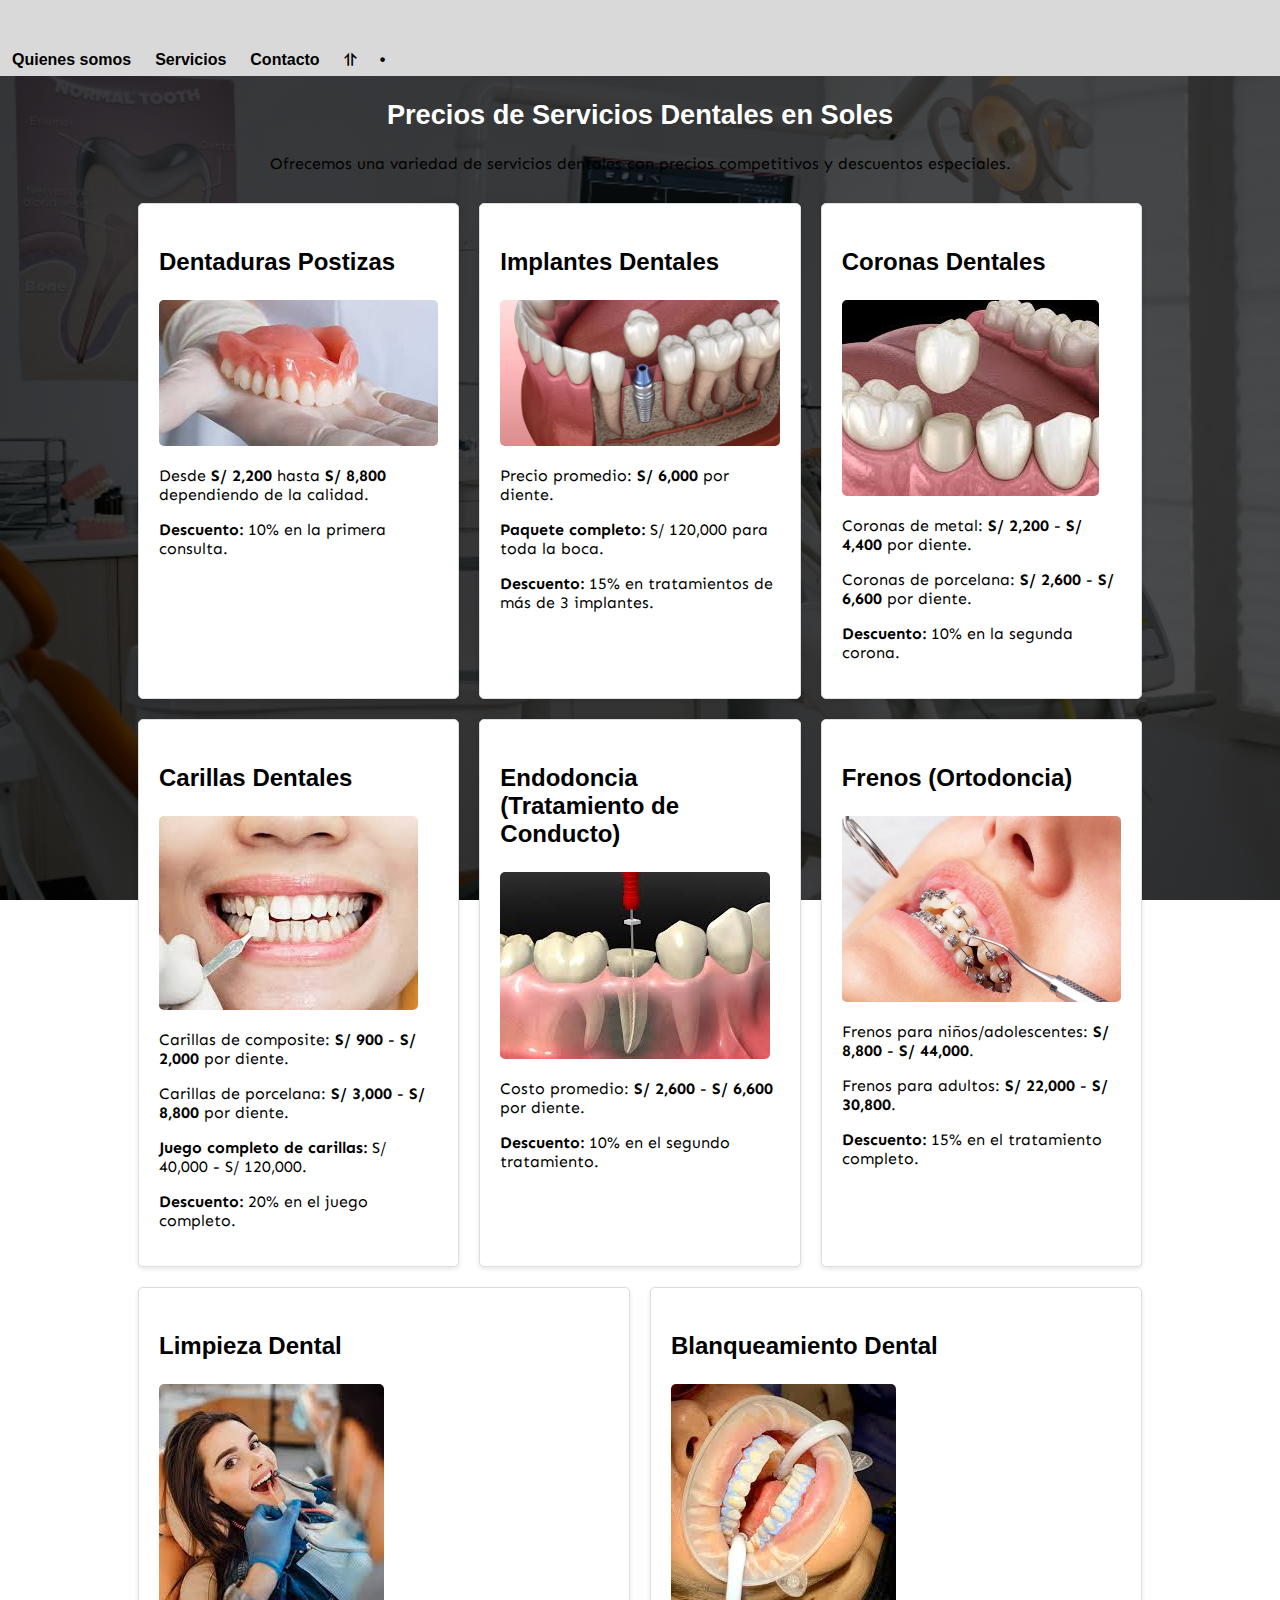
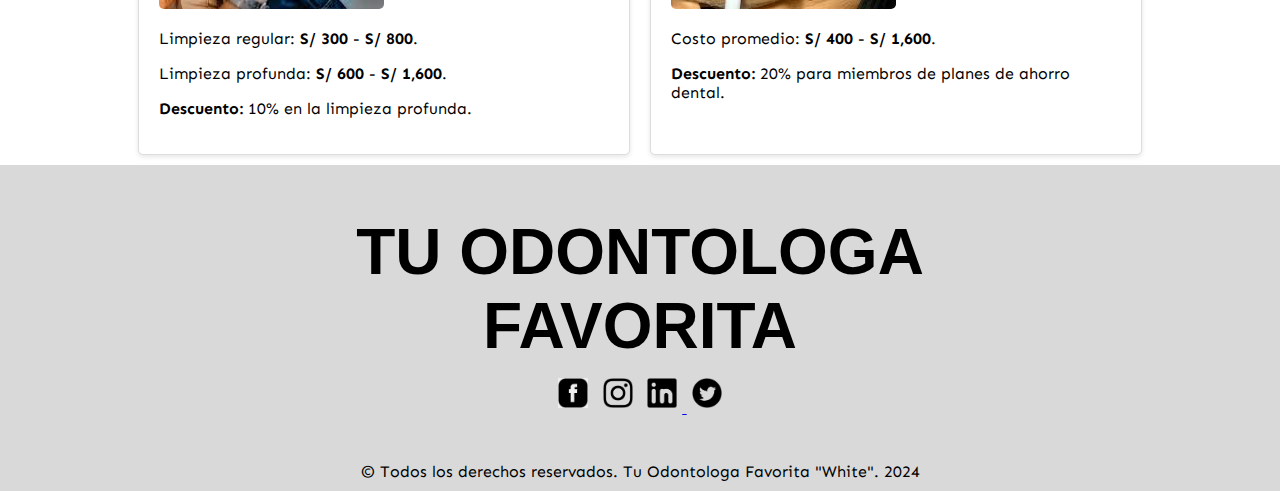
==== precios.html @ 2cdd818e "Add files via upload" ====
<!DOCTYPE html>
<html lang="en">
<head>
	<meta charset="UTF-8">
	<meta name="viewport" content="width=device-width, initial-scale=1.0">
	<title>White - Precios</title>
	<link rel="shortcut icon" type="image/x-icon" href="./img/diente.png">
    <link rel="stylesheet" href="./css/4.css">
</head>
<body>
	<header id="header">
            <div class="contenedor">
                <p class="logo-text">White</p>
                
                <nav>
                    <a href="./1.html" class="nav-quines-somos">Quienes somos</a>
                    <a href="./servicios.html" class="nav-servicios">Servicios</a>
                    <a href="./contacto.html" class="nav-contacto">Contacto</a>
                    <a href="./precios.html" class="nav-header">⥣</a>
                    <a href="./terminos.html" class="nav-header">•</a>
                </nav>
            </div>
        </header>

	    <section id="precios">
        <div class="container">
            <div class="section-texto">
                <h2>Precios de Servicios Dentales en Soles</h2>
                <p>Ofrecemos una variedad de servicios dentales con precios competitivos y descuentos especiales.</p>
            </div>
            <div class="container-precios">

                <article class="servicio">
                    <h3>Dentaduras Postizas</h3>
                    <img src="./img/dentadurapostiza.jpeg" alt="Dentaduras Postizas">
                    <p>Desde <strong>S/ 2,200</strong> hasta <strong>S/ 8,800</strong> dependiendo de la calidad.</p>
                    <p><strong>Descuento:</strong> 10% en la primera consulta.</p>
                </article>

                <article class="servicio">
                    <h3>Implantes Dentales</h3>
                    <img src="./img/implantesdentales.png" alt="Implantes Dentales">
                    <p>Precio promedio: <strong>S/ 6,000</strong> por diente.</p>
                    <p><strong>Paquete completo:</strong> S/ 120,000 para toda la boca.</p>
                    <p><strong>Descuento:</strong> 15% en tratamientos de más de 3 implantes.</p>
                </article>

                <article class="servicio">
                    <h3>Coronas Dentales</h3>
                    <img src="./img/coronasdentales.jpeg" alt="Coronas Dentales">
                    <p>Coronas de metal: <strong>S/ 2,200</strong> - <strong>S/ 4,400</strong> por diente.</p>
                    <p>Coronas de porcelana: <strong>S/ 2,600</strong> - <strong>S/ 6,600</strong> por diente.</p>
                    <p><strong>Descuento:</strong> 10% en la segunda corona.</p>
                </article>

                <article class="servicio">
                    <h3>Carillas Dentales</h3>
                    <img src="./img/carillasdentales.jpeg" alt="Carillas Dentales">
                    <p>Carillas de composite: <strong>S/ 900</strong> - <strong>S/ 2,000</strong> por diente.</p>
                    <p>Carillas de porcelana: <strong>S/ 3,000</strong> - <strong>S/ 8,800</strong> por diente.</p>
                    <p><strong>Juego completo de carillas:</strong> S/ 40,000 - S/ 120,000.</p>
                    <p><strong>Descuento:</strong> 20% en el juego completo.</p>
                </article>

                <article class="servicio">
                    <h3>Endodoncia (Tratamiento de Conducto)</h3>
                    <img src="./img/Endodonciatrata.jpeg" alt="Endodoncia">
                    <p>Costo promedio: <strong>S/ 2,600</strong> - <strong>S/ 6,600</strong> por diente.</p>
                    <p><strong>Descuento:</strong> 10% en el segundo tratamiento.</p>
                </article>

                <article class="servicio">
                    <h3>Frenos (Ortodoncia)</h3>
                    <img src="./img/frenos.png" alt="Frenos">
                    <p>Frenos para niños/adolescentes: <strong>S/ 8,800</strong> - <strong>S/ 44,000</strong>.</p>
                    <p>Frenos para adultos: <strong>S/ 22,000</strong> - <strong>S/ 30,800</strong>.</p>
                    <p><strong>Descuento:</strong> 15% en el tratamiento completo.</p>
                </article>

                <article class="servicio">
                    <h3>Limpieza Dental</h3>
                    <img src="./img/limpiezadental.jpeg" alt="Limpieza Dental">
                    <p>Limpieza regular: <strong>S/ 300</strong > - <strong>S/ 800</strong>.</p>
                    <p>Limpieza profunda: <strong>S/ 600</strong> - <strong>S/ 1,600</strong>.</p>
                    <p><strong>Descuento:</strong> 10% en la limpieza profunda.</p>
                </article>

                <article class="servicio">
                    <h3>Blanqueamiento Dental</h3>
                    <img src="./img/blanqueamientodental.jpg" alt="Blanqueamiento Dental">
                    <p>Costo promedio: <strong>S/ 400</strong> - <strong>S/ 1,600</strong>.</p>
                    <p><strong>Descuento:</strong> 20% para miembros de planes de ahorro dental.</p>
                </article>
            </div>
        </div>
    </section>

    <footer id="footer">
            <div class="container">
                    <h2>TU ODONTOLOGA<br>FAVORITA</h2>
                    
                    <div class="iconos">
                        
                        <a href="#"><img src="./img/FacebookBlack.png" alt="Facebook" width="20" height="20"></a>
                        <a href="#"><img src="./img/InstagramBlack.png" alt="Instagram" width="20" height="20"></a>
                        <a href="#"><img src="./img/LinkedinBlack.png" alt="Linkedin" width="20" height="20" >
                        <a href="#"><img src="./img/TwitterBlack.png" alt="Twitter" width="20" height="20"></a>
                    </div>

<!--                 <div class="footer-contactos">                    
                    <form action="#">
                        <img src="../img/WhatsAppBlack.png" alt="Gmail" width="47px" height="40px">
                        <button>(+51) 922008800</button>
                    </form>
                    <form action="#">
                        <img src="../img/GmailBlack.png" alt="Gmail" width="37" height="38">
                        <button>odontologia@x1.pe</button>
                    </form>
                    <br> -->
  
                    <p>&copy; Todos los derechos reservados. Tu Odontologa Favorita "White". 2024</p>
                </div>
        </footer>
</body>
</html>
---- css/4.css ----
@import url('https://fonts.googleapis.com/css2?family=Luckiest+Guy&family=Sen&display=swap');

* {
    box-sizing: border-box;
}

body{
    font-family: 'Aileron Regular', sans-serif;
    margin: 0;
    background: -webkit-gradient(to right, #434343 0%, black 100%);
    background: linear-gradient(to right, #434343 0%, black 100%);
    height: 100%;
    width: 100%;
    color: rgb(255, 255, 255);
    background-image: linear-gradient(
        100deg, 
        rgb(0, 0, 0, 0.7),
        rgb(0, 0, 0, 0.7)
    ),
    url(../img/clinicaodotologica.jpg);
    background-repeat: no-repeat;
    background-size: cover;
    background-attachment: fixed;
}

h1{font-size: 2.8em;}
h2{ font-size: 1.7em;}
h3{ font-size: 1.5em;}
h4{font-size: 1em;}
h5{font-size: 1.2em; color: #D9D9D9;}

p{font-size: 1em;
    font-family: 'Luckiest Guy', cursive;
    font-family: 'Sen', sans-serif;}

button{
    font-size: 1em;
    font-weight: bold;
    padding: 10px 10px;
    border-radius: 15px;
    border: 1px solid #505152;
    color: rgba(22, 21, 21, 0.836);
    background-color: rgb(248, 249, 247);
}

 .contenedor {
    max-width: 1400px;
    margin: auto; 
 }

header {
    background-color:#D9D9D9 ;
    background-size: cover;
    background-position: center;
 }

.logo-text {
    margin: 0;
    padding: 0.7px 26px;
    font-weight: bold;
    color: rgb(0.2, 0.2, 0.2);
    font-size: 2.3em;
}

.logo-text {
    transform: scale(1);
    transition: transform 0.5s;
}

.logo-text:hover {
    transform: scale(1.4);
}

header .container {
    display: flex;
    flex-direction: column;
    align-items: center;
}
header nav{
    display: flex;
    flex-direction: row;
    text-align: center;
    padding-bottom: 2px;

}


header a {
    padding: 5px 12px;
    text-decoration: none;
    font-weight: bold;
    color: rgb(0.9, 0.9, 0.9);
}

header a:hover {
    color:rgba(18, 10, 63, 0.616);

}

.container {
    width: 80%;
    margin: auto;
    overflow: hidden;

}

.section-texto {
    text-align: center;
    margin: 20px 0;
}

h2 {
    color: #fff;
}

.container-precios {
    display: flex;
    flex-wrap: wrap;
    justify-content: space-between;
}

.servicio {
    background: #fff;
    border: 1px solid #ddd;
    border-radius: 5px;
    padding: 20px;
    margin: 10px;
    flex: 1 1 30%;
    box-shadow: 0 2px 5px rgba(0, 0, 0, 0.1);
}

h3 {
    color: #000;
}

strong {
    color: #000;
}

.servicio img {
    max-width: 100%;
    height: auto;
    border-radius: 5px;
}



#footer {
    background-color: #D9D9D9;
    margin: 0 auto;
}
#footer .container{
    text-align: center;
}

#footer h2 {
    font-size:1.6em;
    text-align: center;
    margin: 0 auto;
    padding-top: 50px;
    color: #000;
}

p {
    color: #000;
}

.servicio img {
    max-width: 100%;
    height: auto;
    border-radius: 5px;
    transition: transform 0.3s ease;
}

.servicio img:hover {
    transform: scale(1.05);
}

#footer .iconos {
    padding-top: 10px;
    padding-bottom: 20px;
}

#footer button{
    font-size: 0.9em;
    font-weight: bold;
    padding: 10px 10px;
   
}

#footer .footer-contactos{
    margin-bottom: 50px;
}
.footer-contactos form {
    display: flex;
    align-items: flex-start;
    justify-content: center;
}

#footer button{
    color: rgb(248, 249, 247);
    background-color:rgba(14, 13, 13, 0.925); 
    border-radius: 20px;
}

#footer button:hover{
    background-color: rgb(248, 249, 247);
    color: black;
    border:1px solid rgb(0, 0 , 0, 0.9);
}

#footer p {
    text-align: center;
    padding-top: 25px;
    padding-bottom: 10px;
    margin: 0 auto;
}

#footer h2 {
    font-size: 4em;
    
}
#footer .iconos img {
    width: 30px;
    height: 30px;
    margin:5px
        
}
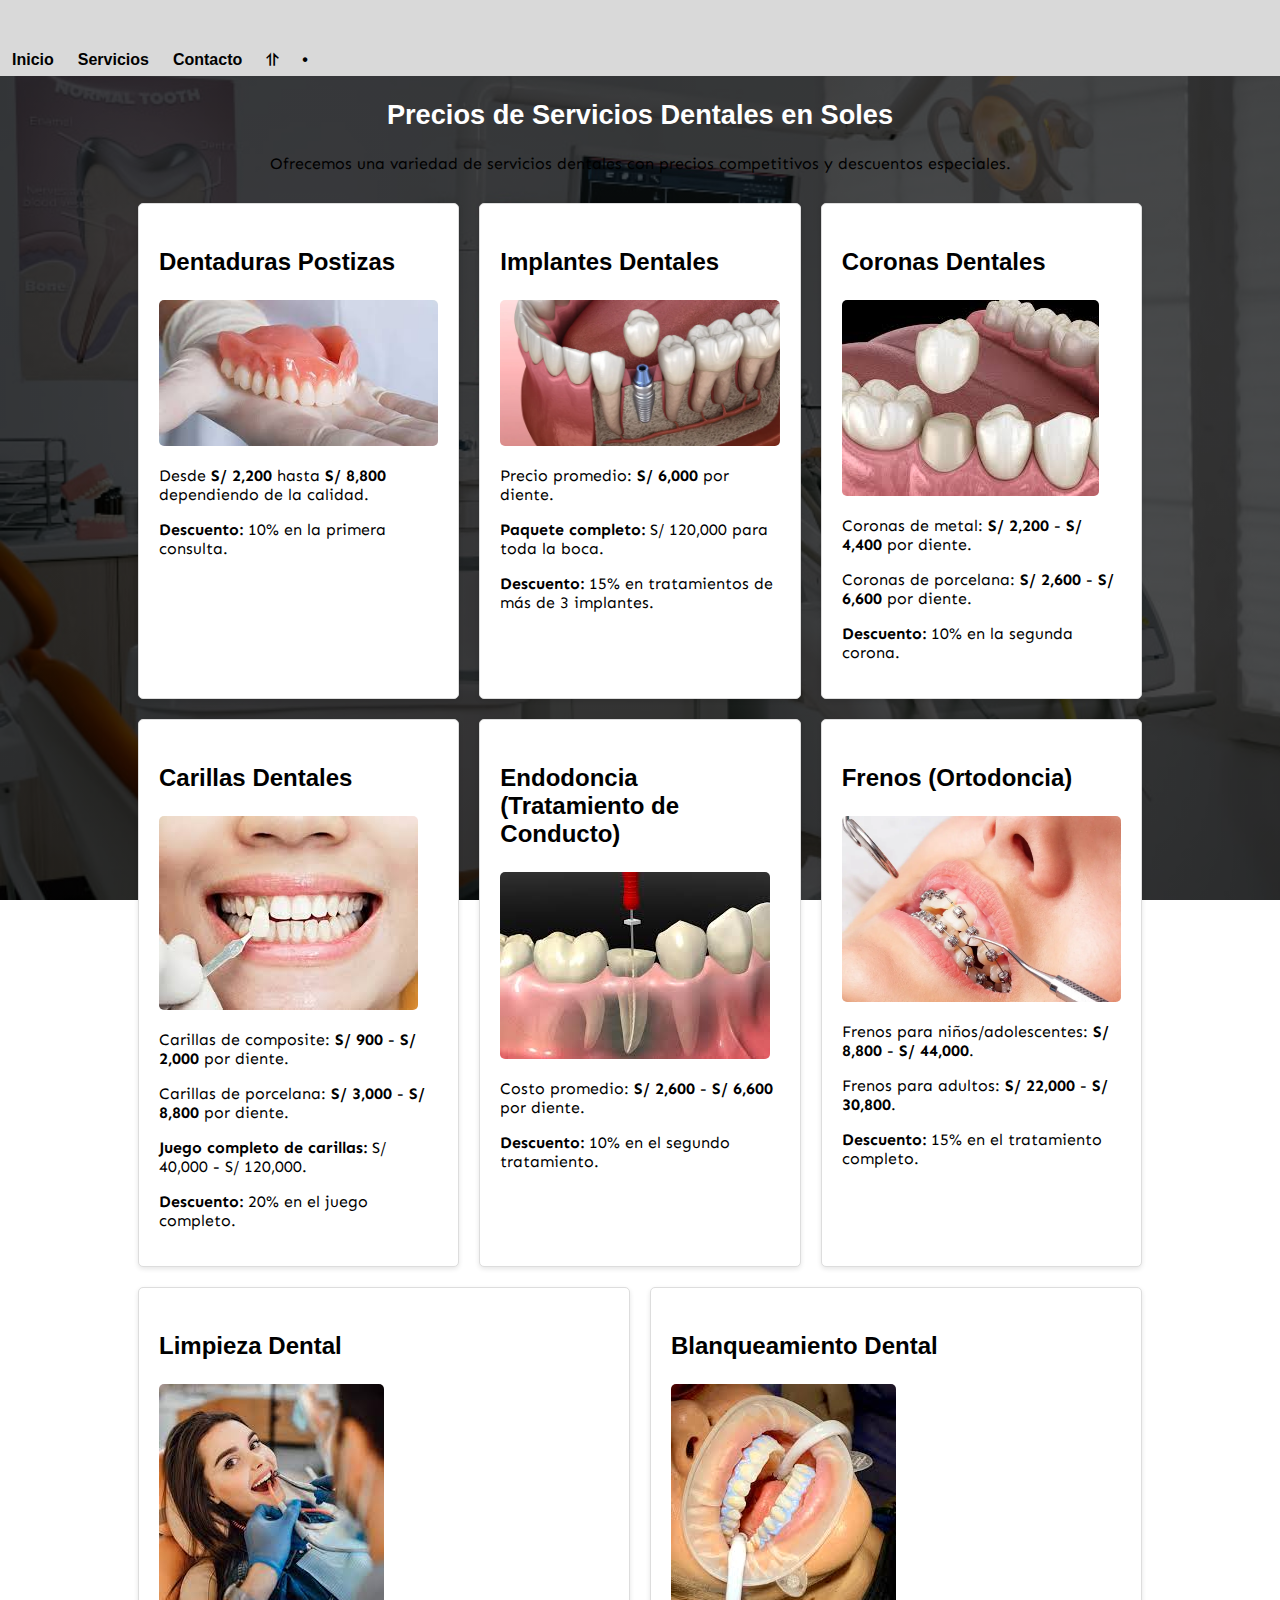
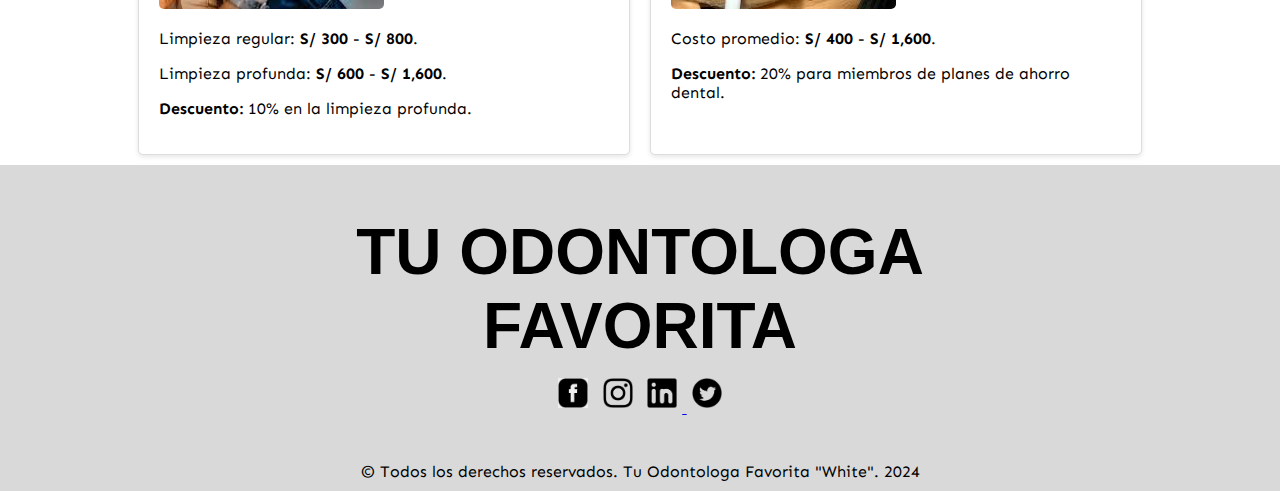
==== commit a2fc312d: "Update precios.html" ====
--- a/precios.html
+++ b/precios.html
@@ -13,7 +13,7 @@
                 <p class="logo-text">White</p>
                 
                 <nav>
-                    <a href="./1.html" class="nav-quines-somos">Quienes somos</a>
+                    <a href="./index.html" class="nav-quines-somos">Inicio</a>
                     <a href="./servicios.html" class="nav-servicios">Servicios</a>
                     <a href="./contacto.html" class="nav-contacto">Contacto</a>
                     <a href="./precios.html" class="nav-header">⥣</a>
@@ -122,4 +122,4 @@
                 </div>
         </footer>
 </body>
-</html>+</html>
